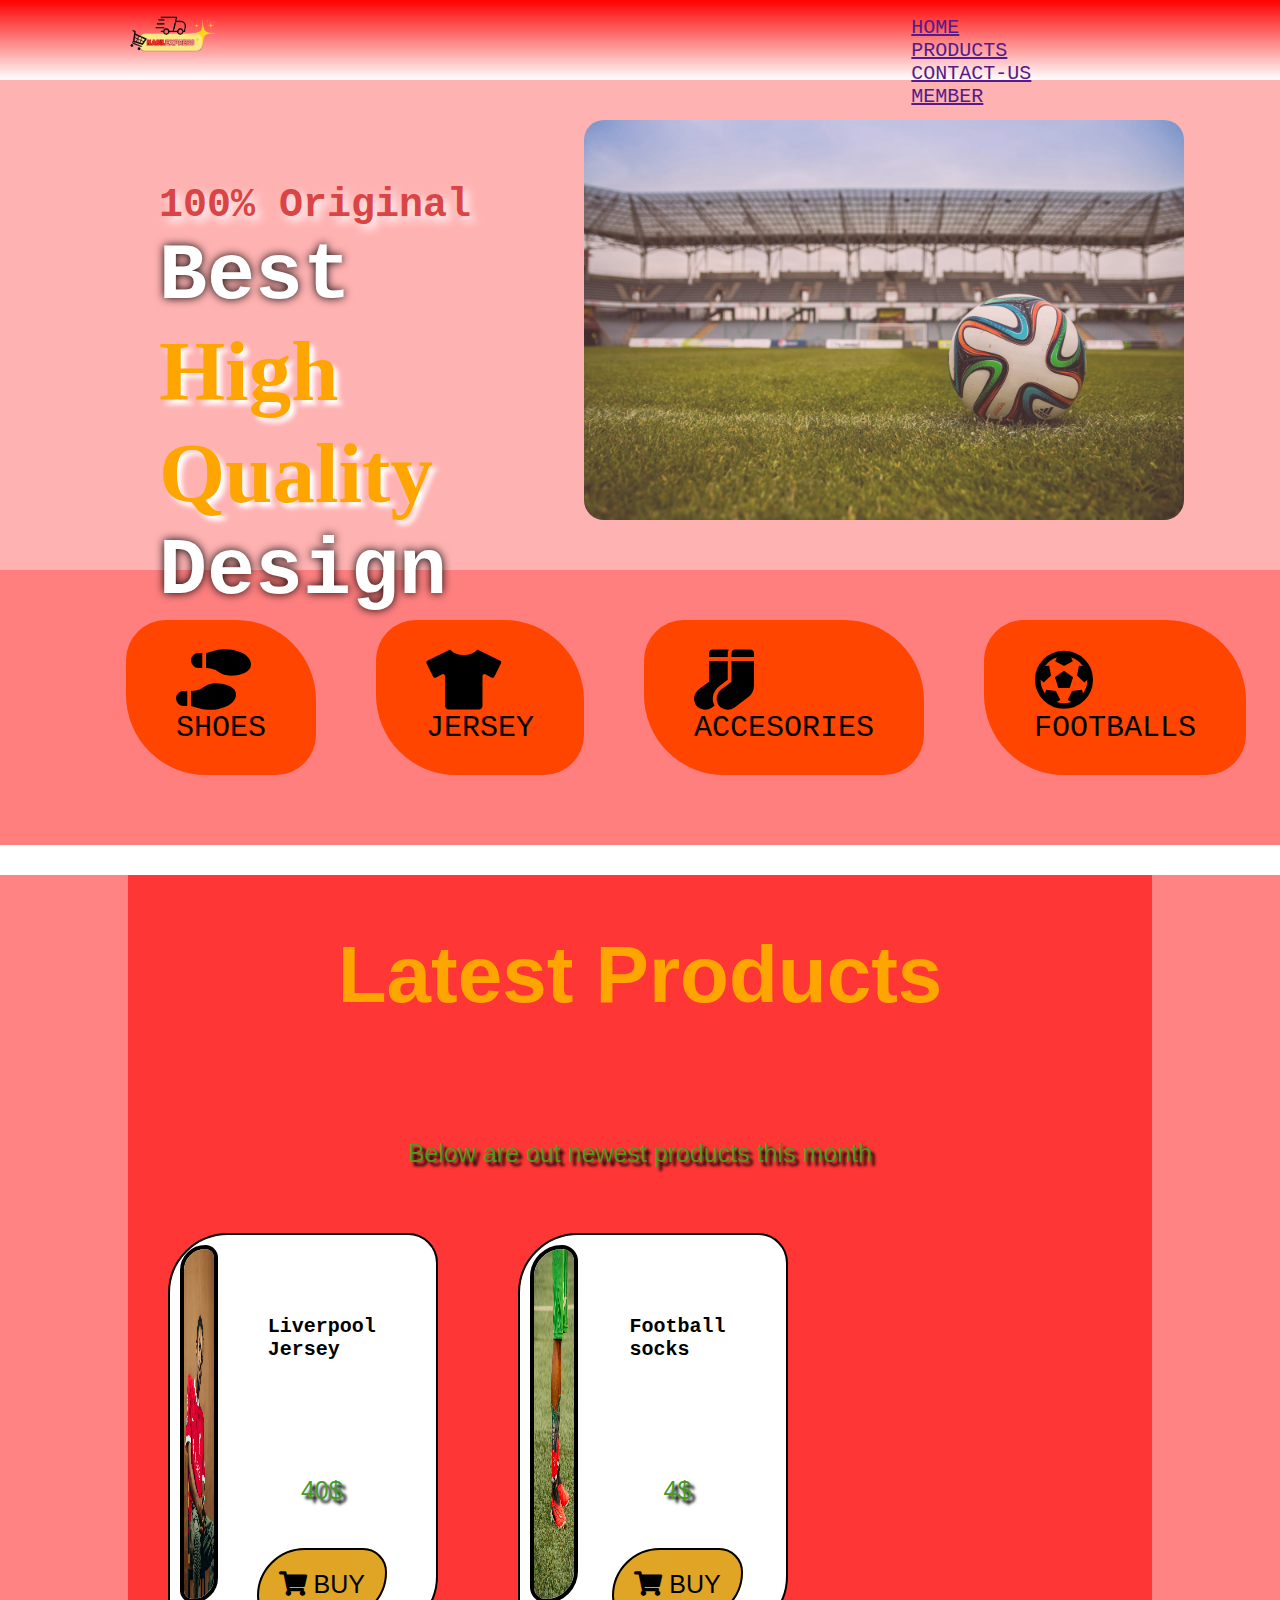
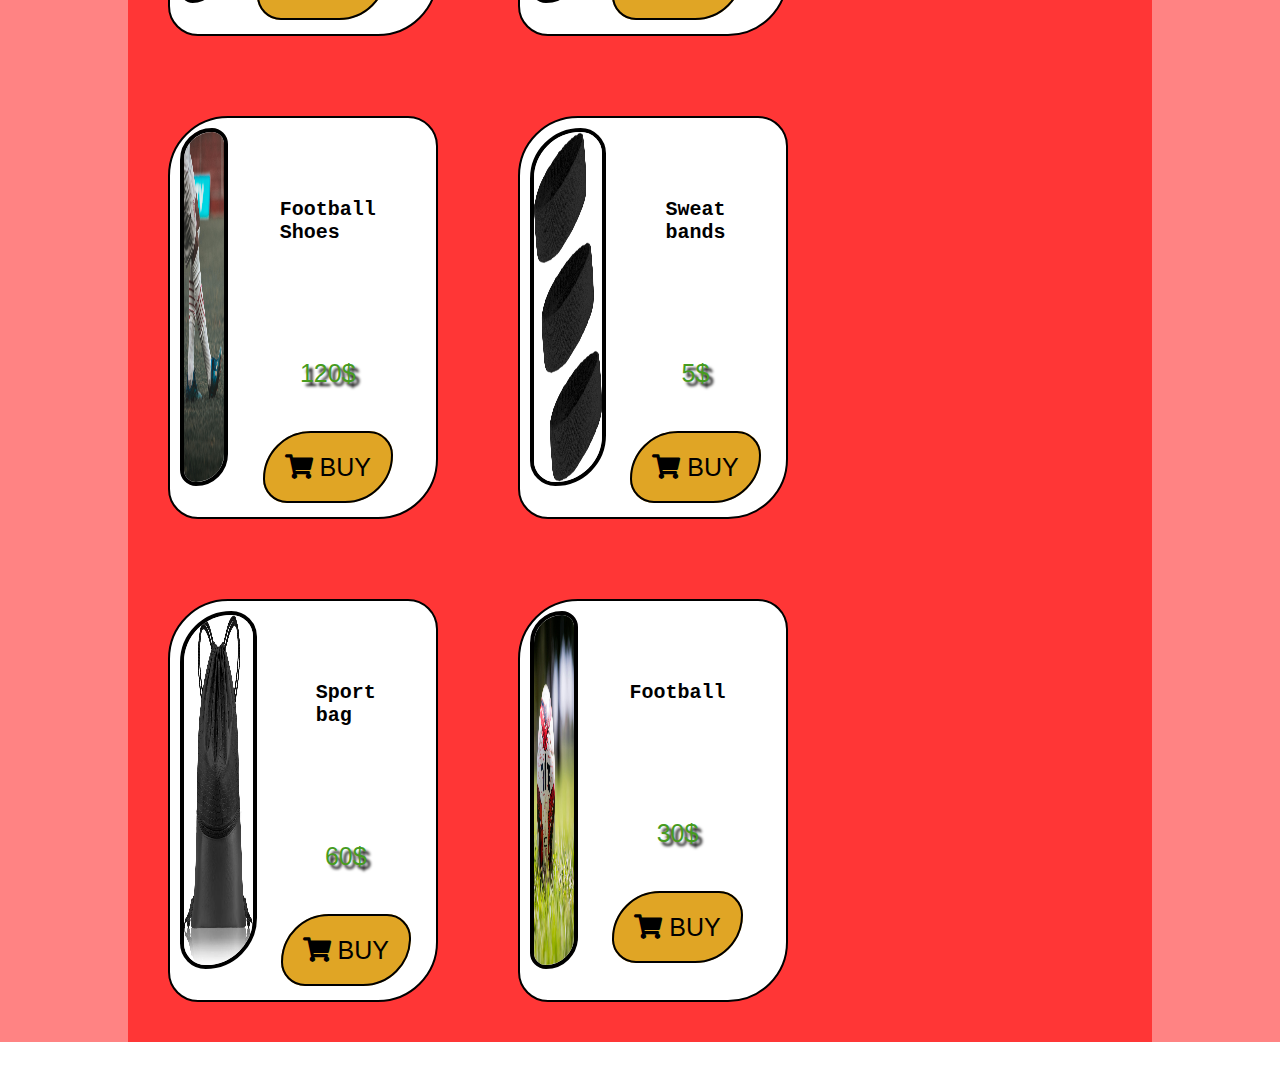
==== index.html @ 0cc01e16 "wadsawdasawdwsaaw" ====
<!DOCTYPE html>
<html lang="en">
<head>
    <meta charset="UTF-8">
    <meta name="viewport" content="width=device-width, initial-scale=1.0">
    <title>Nabil Online Shop</title>
    <link rel="stylesheet" href="assets/style.css">
    <!-- library for icons -->
    <link rel="stylesheet" href="https://cdnjs.cloudflare.com/ajax/libs/font-awesome/5.15.4/css/all.min.css">
</head>
<body>
    <!-- navbar layout -->
    <nav>
        <div class="container1">
            <div class="col-1">
                <img class="logo" src="assets/Images/Add_a_heading-removebg-preview.png" alt="">
            </div>
            <div class="col-2 nav-menu">
                <ul>
                    <li><a href="">HOME</a></li>
                    <li><a href="">PRODUCTS</a></li>
                    <li><a href="">CONTACT-US</a></li>
                    <li class="menu-dropdown">
                        <a href="">MEMBER</a>
                        <ul class="submenu-dropdown">
                            <li><a href=""></a>SIGN IN</li>
                            <li><a href=""></a>REGISTER</li>
                        </ul>
                    </li>
                </ul>
            </div>
        </div>
    </nav>
    <!-- header layout -->
    <header>
        <div class="container1">
            <div class="col-3 heading-text">
                <h4 class="subtitle">100% Original</h4>
                <h1 class="maintitle">Best <span class="subtext">High Quality</span> Design</h1>
            </div>
            <div class="col-1">
                <img src="/assets/Images/pexels-pixabay-46798.jpg" class="header-banner" alt="">
            </div>
        </div>
    </header>
    <!-- main layout -->
    <main>
        <!-- category products -->
        <div class="listcategory">
            <div class="container1">
                <div class="col-1">
                    <div class="category">
                        <i class="icon1 fas fa-shoe-prints"></i>
                        SHOES
                    </div>
                </div>
                <div class="col-1">
                    <div class="category">
                        <i class="icon1 fas fa-tshirt"></i>
                        JERSEY
                    </div>
                </div>
                <div class="col-1">
                    <div class="category">
                        <i class="icon1 fas fa-socks"></i>
                        ACCESORIES
                    </div>
                </div>
                <div class="col-1">
                    <div class="category">
                        <i class="icon1 fas fa-futbol"></i>
                        FOOTBALLS
                    </div>
                </div>
            </div>
        </div>
        <!-- latest products -->
         <div class="latestproducts">
            <div class="container2">
                <h1>Latest Products</h1>
                <p>
                    Below are out newest products this month
                </p>
                <div class="container-product">
                    <div class="box container1 product">
                        <div class="col-1">
                            <img src="assets/Images/liverpool-jersey.jpg" alt="">
                        </div>
                        <div class="col-l">
                            <h3>Liverpool <br>   Jersey</h3>
                            <p>40$</p>
                            <p><a href="">
                                <i class="fas fa-shopping-cart"></i>
                                BUY
                            </a></p>
                        </div>
                    </div>

                    <div class="box container1 product">
                        <div class="col-1">
                            <img src="assets/Images/football-socks.jpg" alt="">
                        </div>
                        <div class="col-l">
                            <h3>Football <br> socks</h3>
                            <p>4$</p>
                            <p><a href="">
                                <i class="fas fa-shopping-cart"></i>
                                BUY
                            </a></p>
                        </div>
                    </div>

                    <div class="box container1 product">
                        <div class="col-1">
                            <img src="assets/Images/football-shoes.jpg" alt="">
                        </div>
                        <div class="col-l">
                            <h3>Football <br> Shoes</h3>
                            <p>120$</p>
                            <p><a href="">
                                <i class="fas fa-shopping-cart"></i>
                                BUY
                            </a></p>
                        </div>
                    </div>

                    <div class="box container1 product">
                        <div class="col-1">
                            <img src="assets/Images/sweat-bands.jpg" alt="">
                        </div>
                        <div class="col-l">
                            <h3>Sweat <br> bands</h3>
                            <p>5$</p>
                            <p><a href="">
                                <i class="fas fa-shopping-cart"></i>
                                BUY
                            </a></p>
                        </div>
                    </div>

                    <div class="box container1 product">
                        <div class="col-1">
                            <img src="assets/Images/sport-bag.png" alt="">
                        </div>
                        <div class="col-l">
                            <h3>Sport <br> bag</h3>
                            <p>60$</p>
                            <p><a href="">
                                <i class="fas fa-shopping-cart"></i>
                                BUY
                            </a></p>
                        </div>
                    </div>

                    <div class="box container1 product">
                        <div class="col-1">
                            <img src="assets/Images/football-ball.jpg" alt="">
                        </div>
                        <div class="col-l">
                            <h3>Football</h3>
                            <p>30$</p>
                            <p><a href="">
                                <i class="fas fa-shopping-cart"></i>
                                BUY
                            </a></p>
                        </div>
                    </div>
                </div>
            </div>
         </div>
    </main>
</body>
</html>
---- assets/style.css ----
body{
    margin: 0px;
    background-color: rgb(255, 255, 255);
}

nav{
    background-image: linear-gradient(red, white);
    height: 80px;
    
}

.container1{
    width: 85%;
    margin: 0px auto;
    display: flex;
}

.container2{
    width: 80%;
    display: flex;
    flex-direction: column;
    background-color: rgb(255, 54, 54);
    margin: 30px auto;
}

.container-product{
    width: 100%;
    margin: 0px auto;
    display: flex;
    flex-direction: row;
    flex-wrap: wrap;
}

.logo{
    height: 70px;
    padding: 3px 15px;
}

.col-1{
    flex: 2;
}

.col-2{
    flex: 1;
}

.col-3{
    flex: 3;
}


.nav-menu li{
    list-style: none;
    float: left;
    padding: 0px 50px;
    color: white;
    font-family: monospace;
    font-size: 20px;
}

.menu-dropdown{
    position: relative;
    display: inline;
}

.submenu-dropdown{
    display: none;
    background-color: rgb(255, 103, 103);
    position: absolute;
    width: 100%;
    padding: 30px;
}

.menu-dropdown:hover .submenu-dropdown{
    display: block;
}

header{
    background-color: rgb(255, 178, 178);
    height:450px;
    padding-top: 40px;
}

.header-banner{
    width: 600px;
    opacity: 0.75;
    border-radius: 20px;
}

header h1, h4{
    margin: 3px;
}

.subtitle{
    font-family: monospace;
    font-size: 40px;
    color: rgb(218, 68, 68);
    text-shadow: 5px 5px 10px rgb(255, 255, 255);
}

.maintitle{
    font-family: monospace;
    font-size: 80px;
    color: rgb(255, 255, 255);
    text-shadow: 0px 0px 10px black;
}

.subtext{
    font-family: 'lucida handwriting';
    font-size: 85px;
    color: orange;
    text-shadow: 5px 5px 5px white;
}

.heading-text{
    padding: 60px;
}

header img{
    width: 1200px;
}

.listcategory{
    padding:  20px 0px 40px 0px;
    background-color: rgb(255, 127, 127);
}

.category{
    background-color:   orangered;
    padding: 30px 50px;
    font-size: 30px;
    font-family: monospace;
    margin: 30px;
    border-radius: 40px 80px;
}

.icon1{
    font-size: 60px;
}

.latestproducts{
    background-color: rgb(255, 131, 131);
}

.box{
    width: 24%;
    background-color: white;
    margin: 40px;
}

.container2 h1{
    text-align: center;
    font-size: 80px;
    color: orange; 
    font-family: 'Franklin Gothic Medium', 'Arial Narrow', Arial, sans-serif;
}

.container2 p{
    text-align: center;
    color: white;
    font-family:'Franklin Gothic Medium', 'Arial Narrow', Arial, sans-serif;
    font-size: 40px;
}

.product{
    padding: 10px;
    border: solid 2px;
    border-radius: 60px 30px;
}

.product img{
    width: 80%;
    height: 350px;
    border-radius: 60px 30px;
    border: solid black 4px;
}

.latestproducts h3{
    padding: 50px;
    font-size: 20px;
    font-family: 'Courier New', Courier, monospace;
    width: 40%;
}

.latestproducts p{
    color: rgb(71, 156, 31);
    font-size: 25px;
    text-shadow: 4px 4px 3px black;
    padding-top: 40px;
}

.latestproducts a{
    text-decoration: none;
    background-color: rgb(224, 165, 37);
    padding: 20px;
    border-radius: 60px 30px;
    border: solid black 2px;
    color: black;
    text-shadow: none;
}
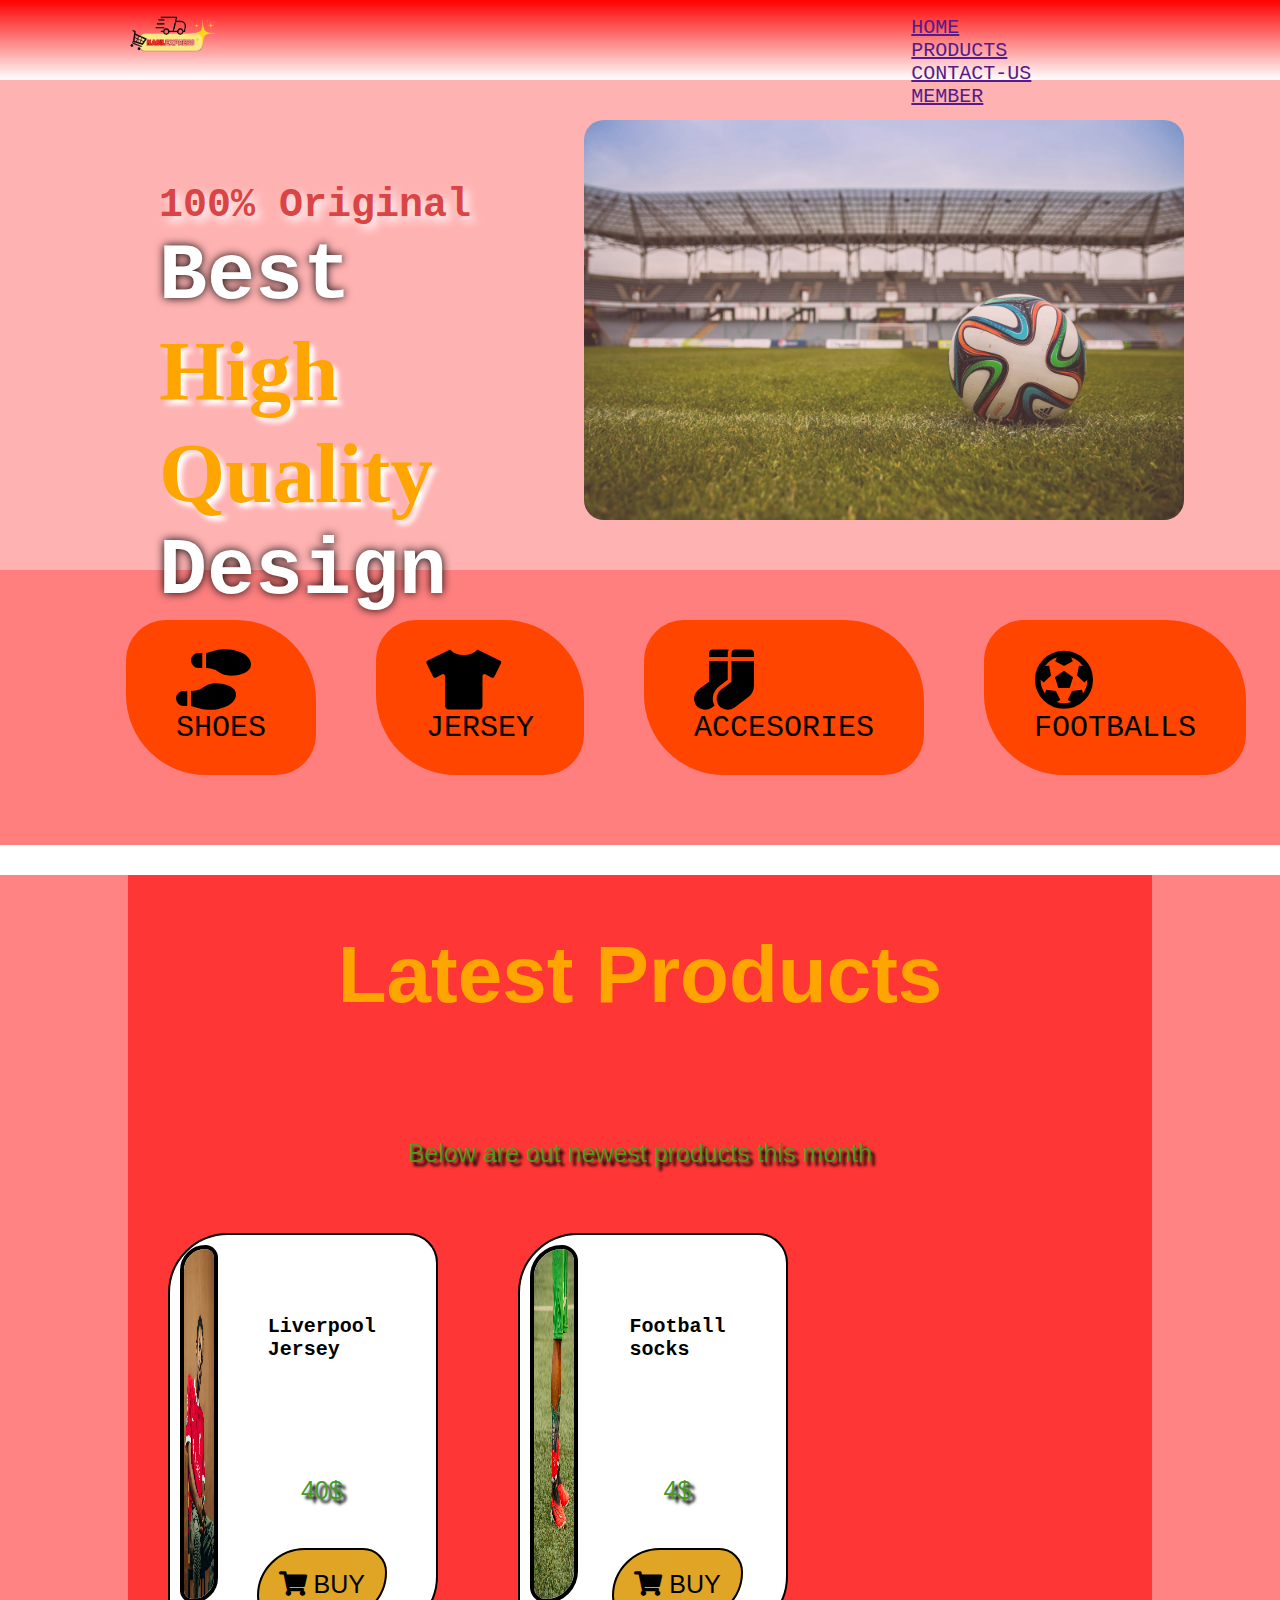
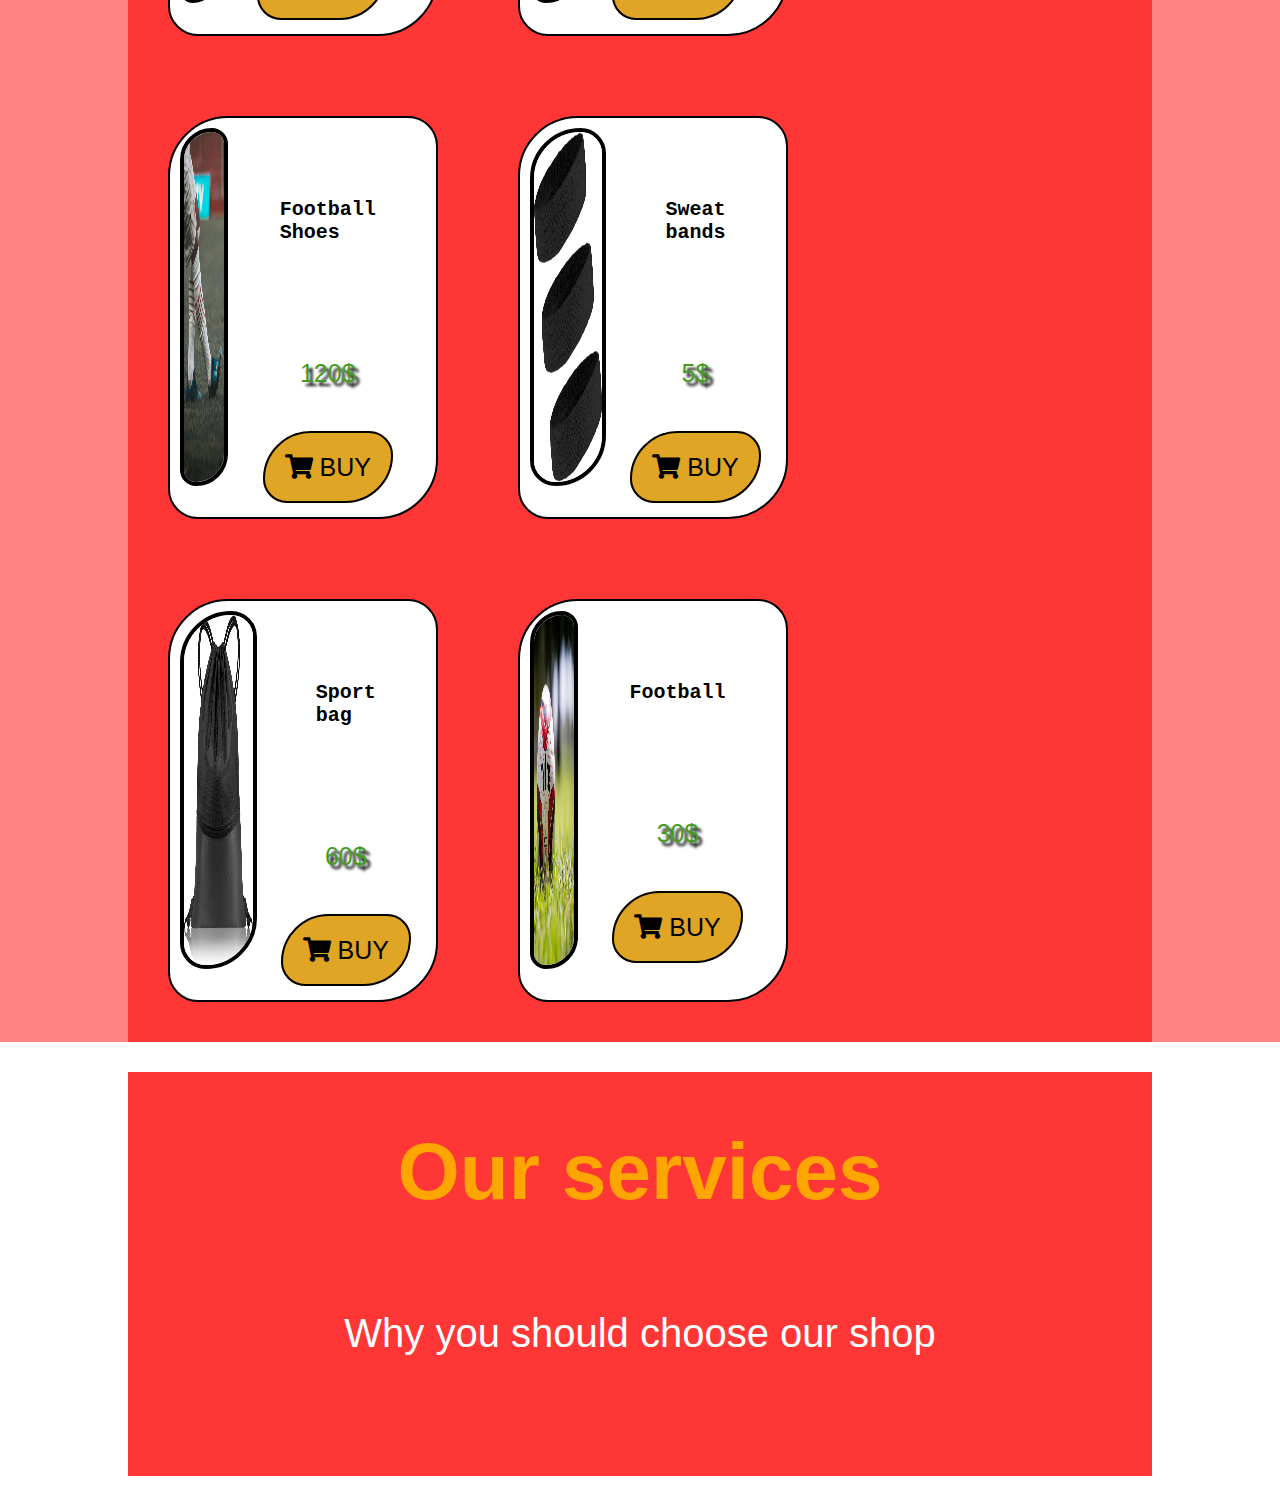
==== commit c737b9fd: "adws" ====
--- a/index.html
+++ b/index.html
@@ -168,6 +168,20 @@
                 </div>
             </div>
          </div>
+         <div class="service">
+            <div class="container2">
+                <h1>Our services</h1>
+                <p>Why you should choose our shop</p>
+                <div class="container1 box">
+                    <div class="col-1">
+                        <!-- add yt vid -->
+                    </div>
+                    <div class="col-2">
+                        
+                    </div>
+                </div>
+            </div>
+         </div>
     </main>
 </body>
 </html>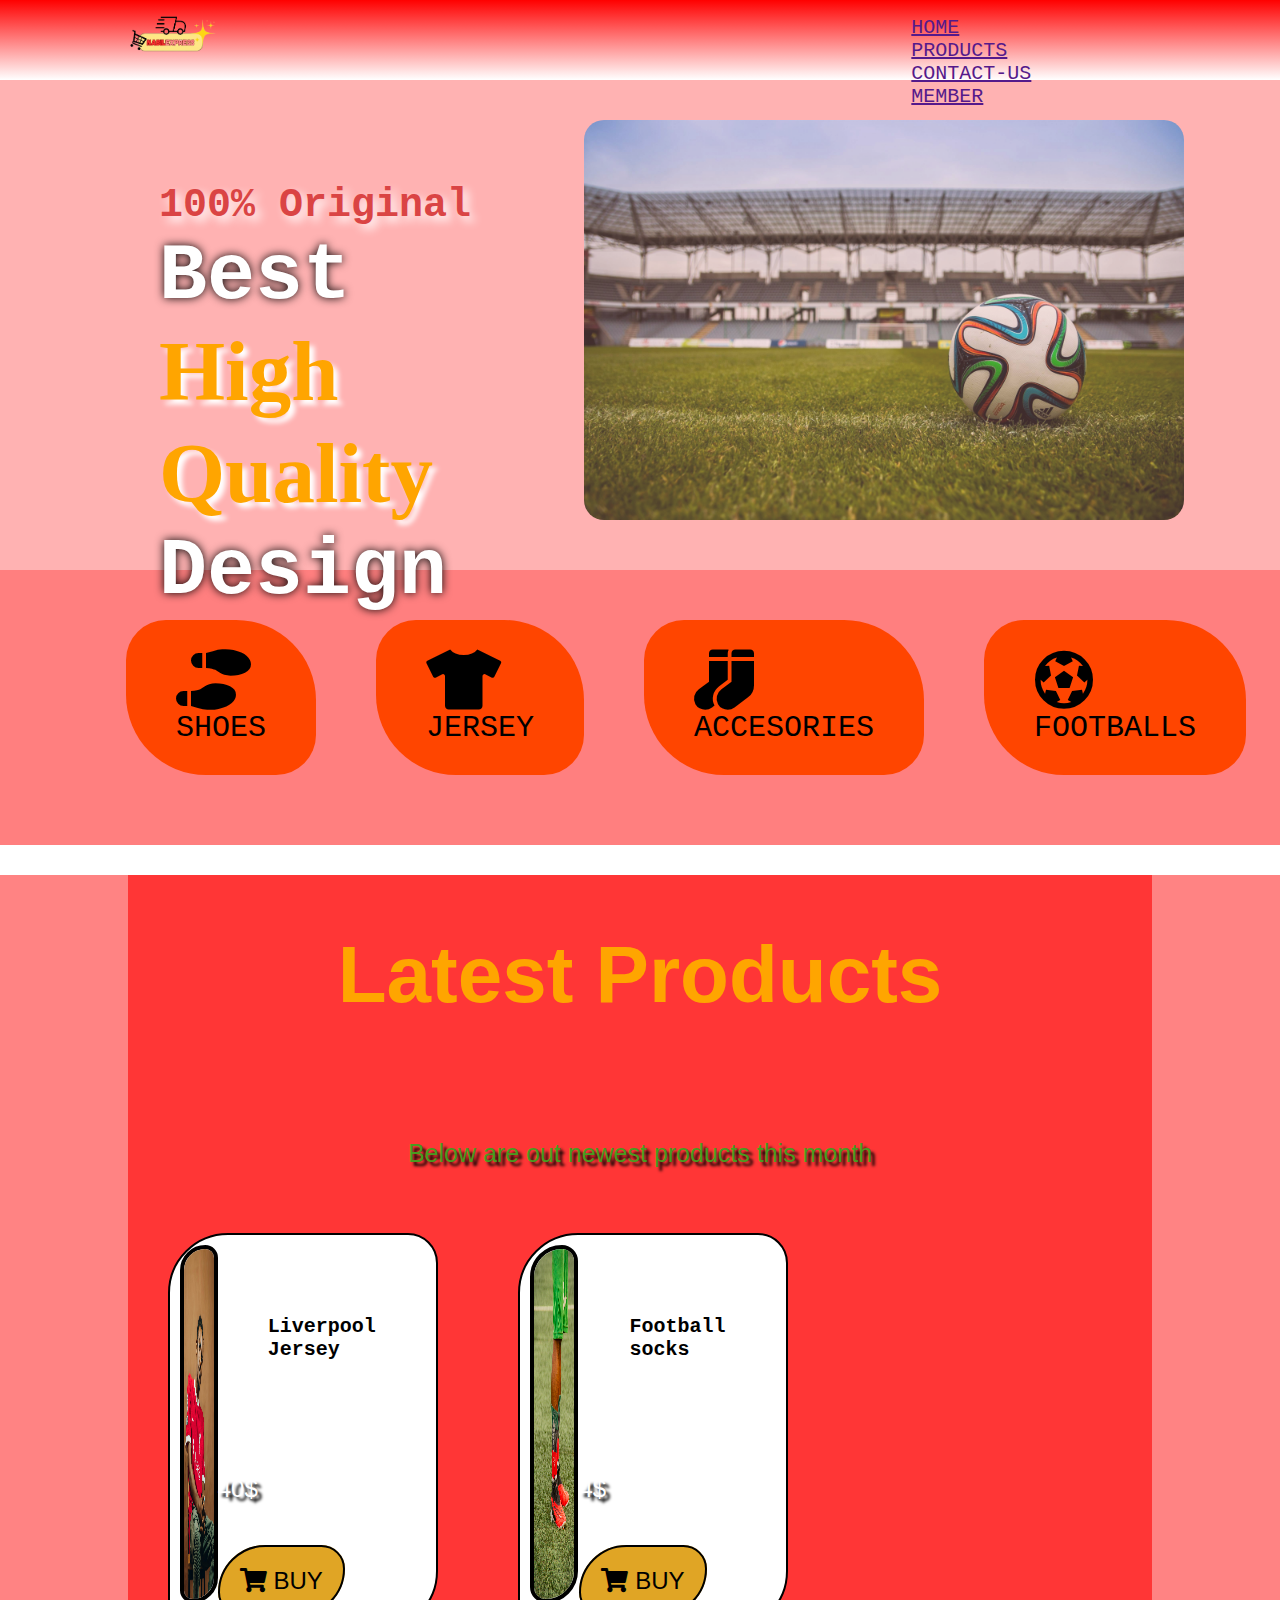
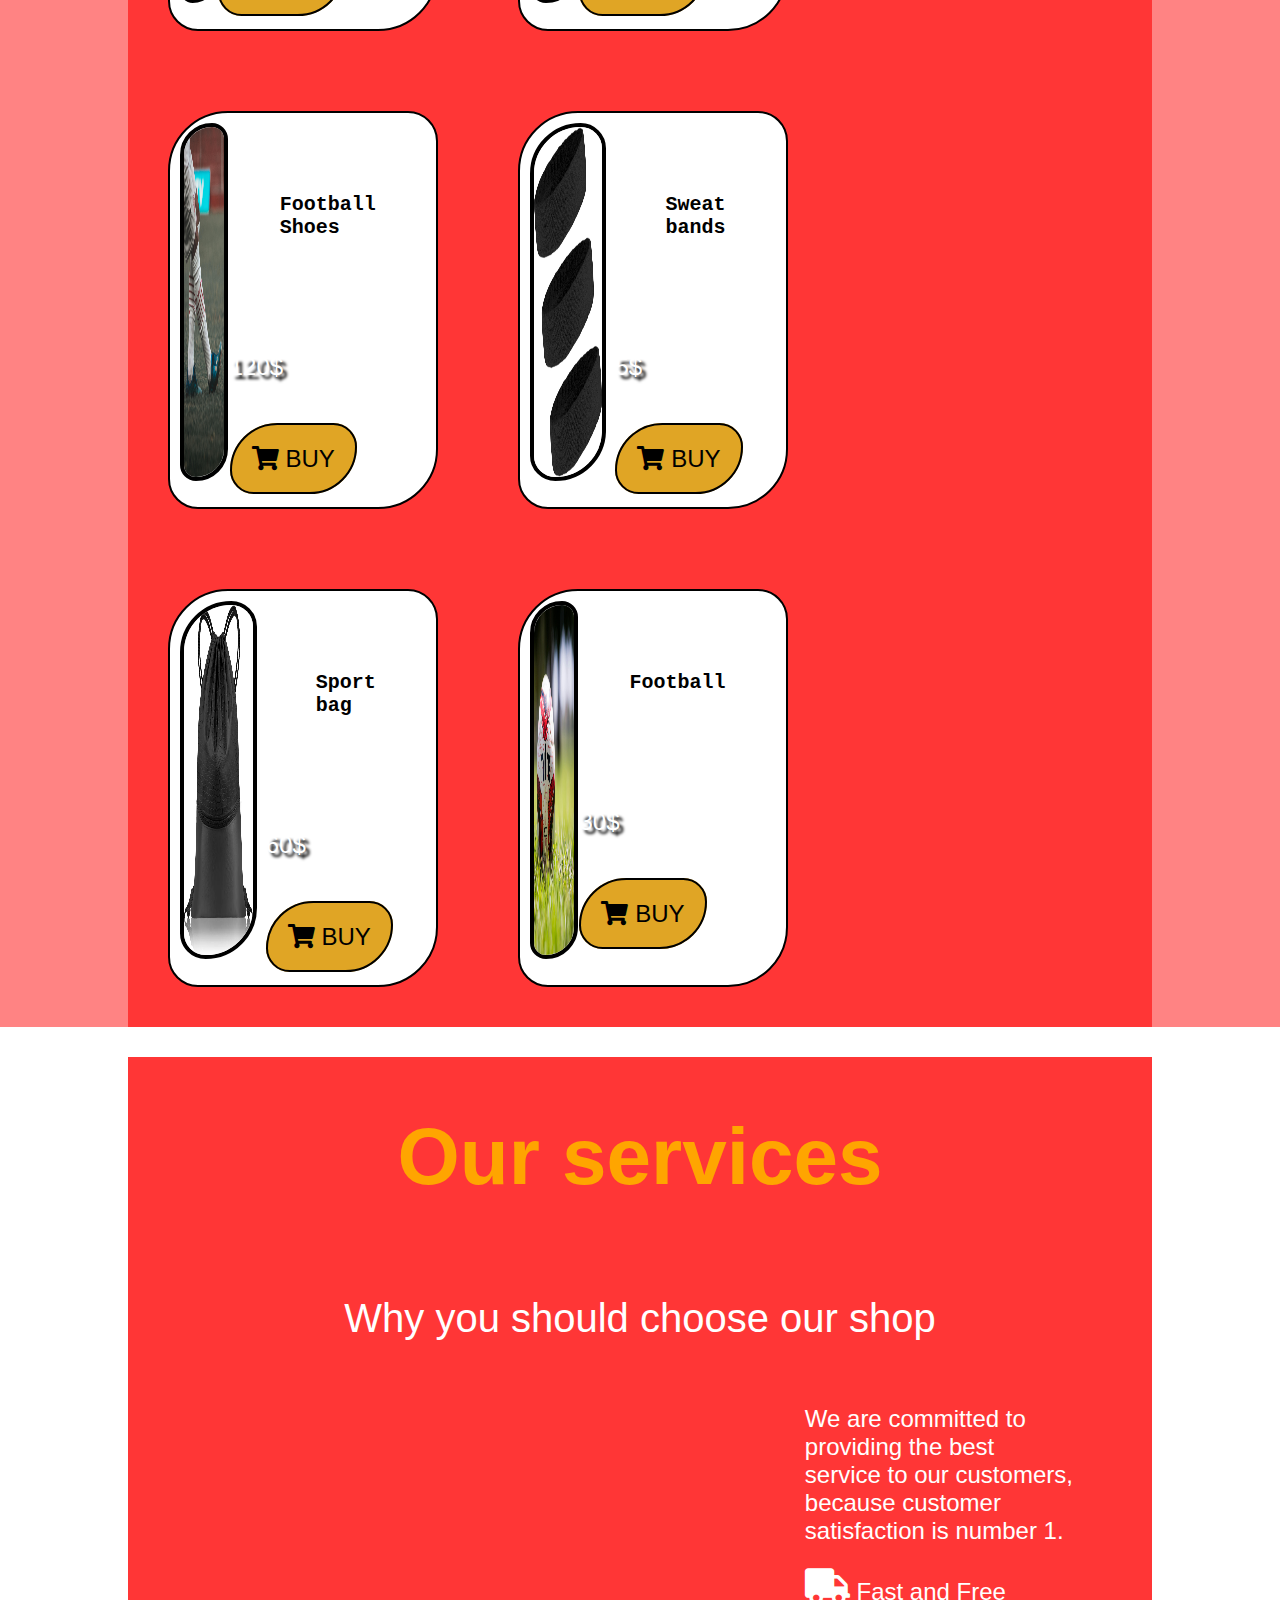
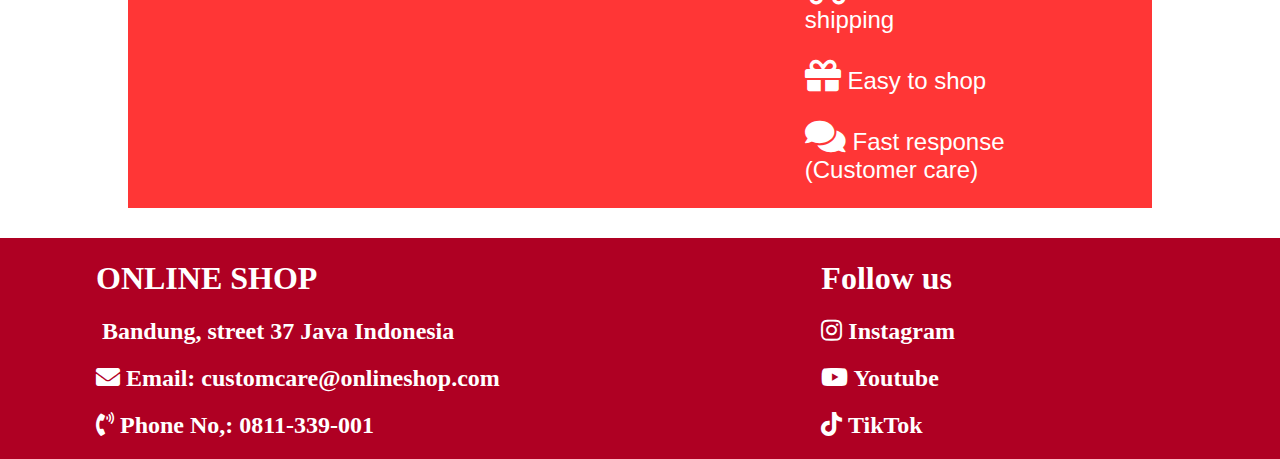
==== commit d20858b1: "dasdwadsad" ====
--- a/index.html
+++ b/index.html
@@ -172,16 +172,35 @@
             <div class="container2">
                 <h1>Our services</h1>
                 <p>Why you should choose our shop</p>
-                <div class="container1 box">
+                <div class="container1">
                     <div class="col-1">
-                        <!-- add yt vid -->
+                        <iframe width="600" height="325" src="https://www.youtube.com/embed/9qK_Sg1QQgQ" title="A Liverpool Story: Standard Chartered and Liverpool Football Club" frameborder="0" allow="accelerometer; autoplay; clipboard-write; encrypted-media; gyroscope; picture-in-picture; web-share" referrerpolicy="strict-origin-when-cross-origin" allowfullscreen></iframe>
                     </div>
                     <div class="col-2">
-                        
+                        <p>We are committed to providing the best service to our customers, because customer satisfaction is number 1.</p>
+                        <p><i class="fas fa-truck icon2"></i>  Fast and Free shipping</p>
+                        <p><i class="fas fa-gift icon2"></i>  Easy to shop</p>
+                        <p><i class="fas fa-comments icon2"></i>  Fast response (Customer care)</p>
                     </div>
                 </div>
             </div>
          </div>
+         <footer>
+            <div class="container1">
+                <div class="col-1">
+                    <h1>ONLINE SHOP</h1>
+                    <h2><i class="fas fa-house-chimney"></i>  Bandung, street 37 Java Indonesia</h2>
+                    <h2><i class="fas fa-envelope"></i>  Email: customcare@onlineshop.com</h2>
+                    <h2><i class="fas fa-phone-volume"></i>  Phone No,: 0811-339-001</h2>
+                </div>
+                <div class="col-2">
+                    <h1>Follow us</h1>
+                    <h2><i class="fab fa-instagram"></i>  Instagram</h2>
+                    <h2><i class="fab fa-youtube"></i>  Youtube</h2>
+                    <h2><i class="fab fa-tiktok"></i>  TikTok</h2>
+                </div>
+            </div>
+         </footer>
     </main>
 </body>
 </html>--- a/assets/style.css
+++ b/assets/style.css
@@ -199,4 +199,17 @@
     text-shadow: none;
 }
 
-
+.container1 p{
+    font-size: 24px;
+    color: white;
+    text-align: left;
+}
+
+.icon2{
+    font-size: 36px;
+}
+
+footer{
+    background-color: rgb(175, 0, 35);
+    color: white;
+}
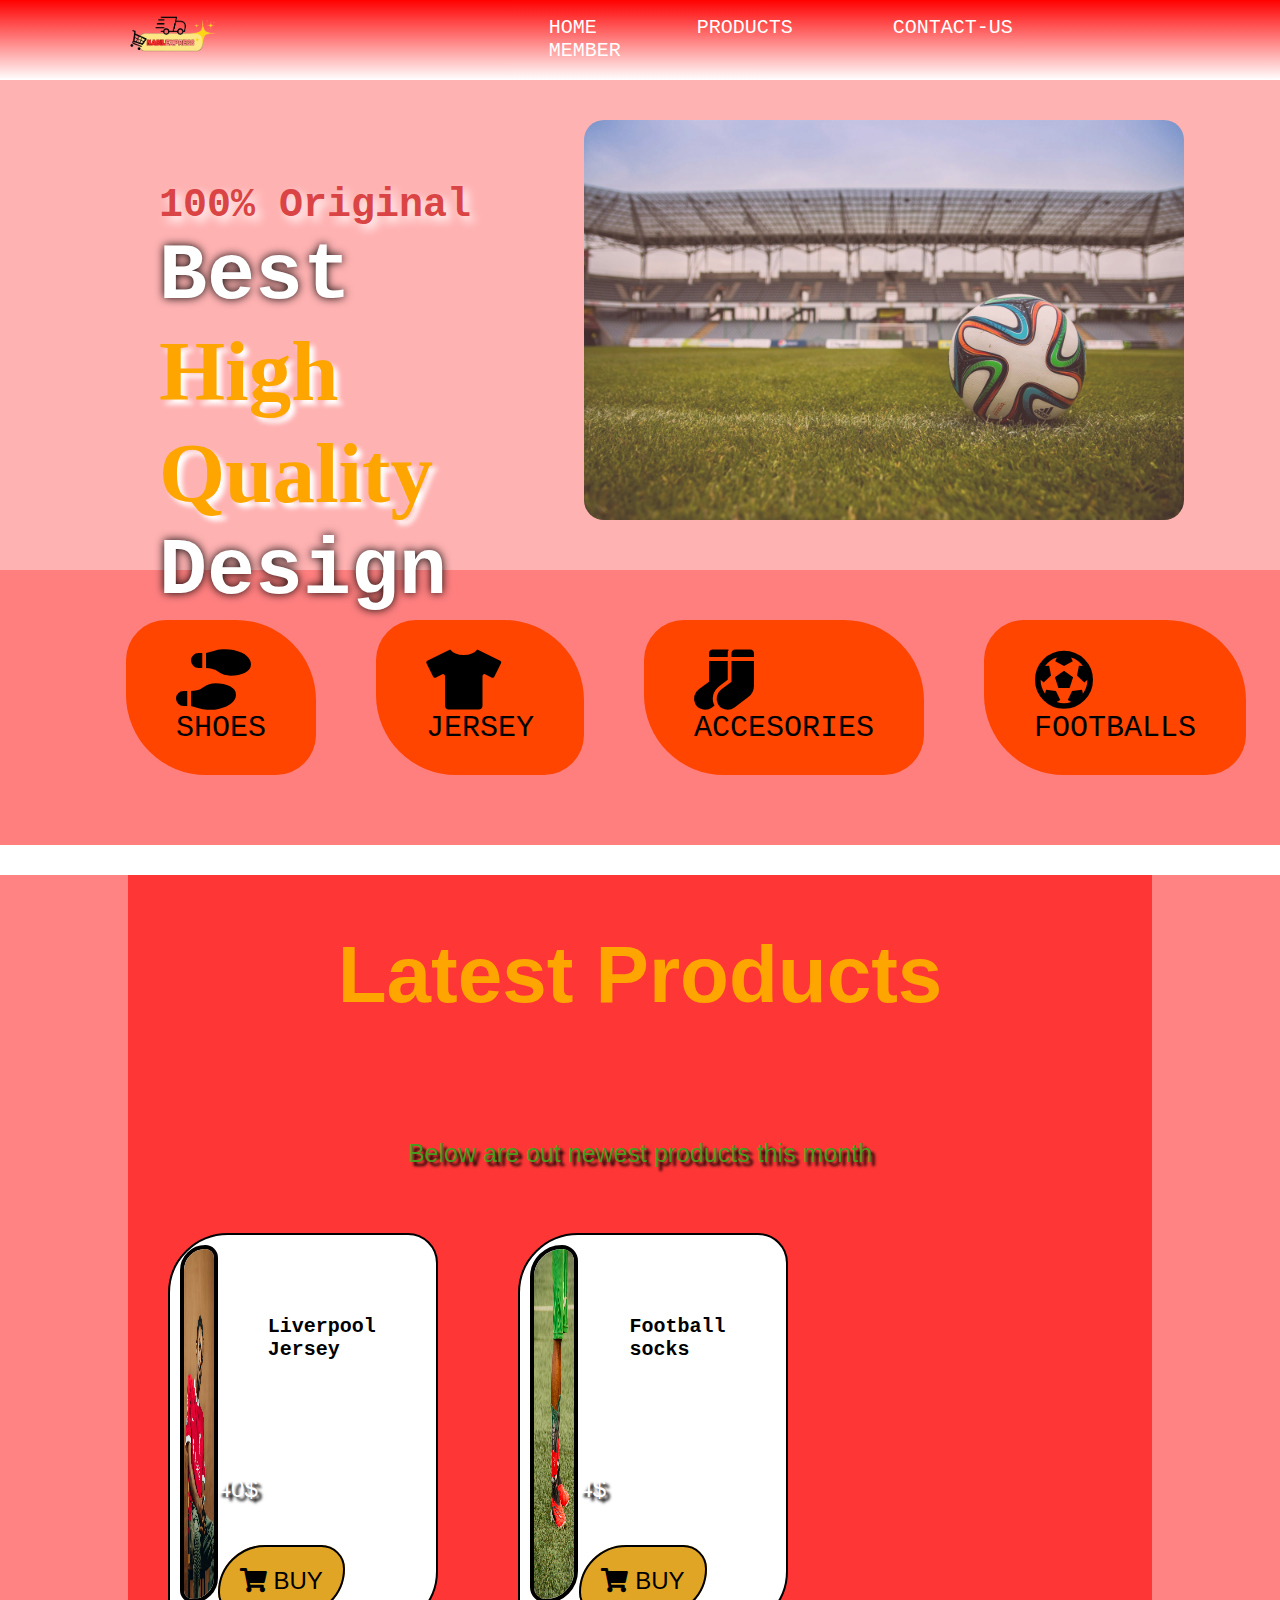
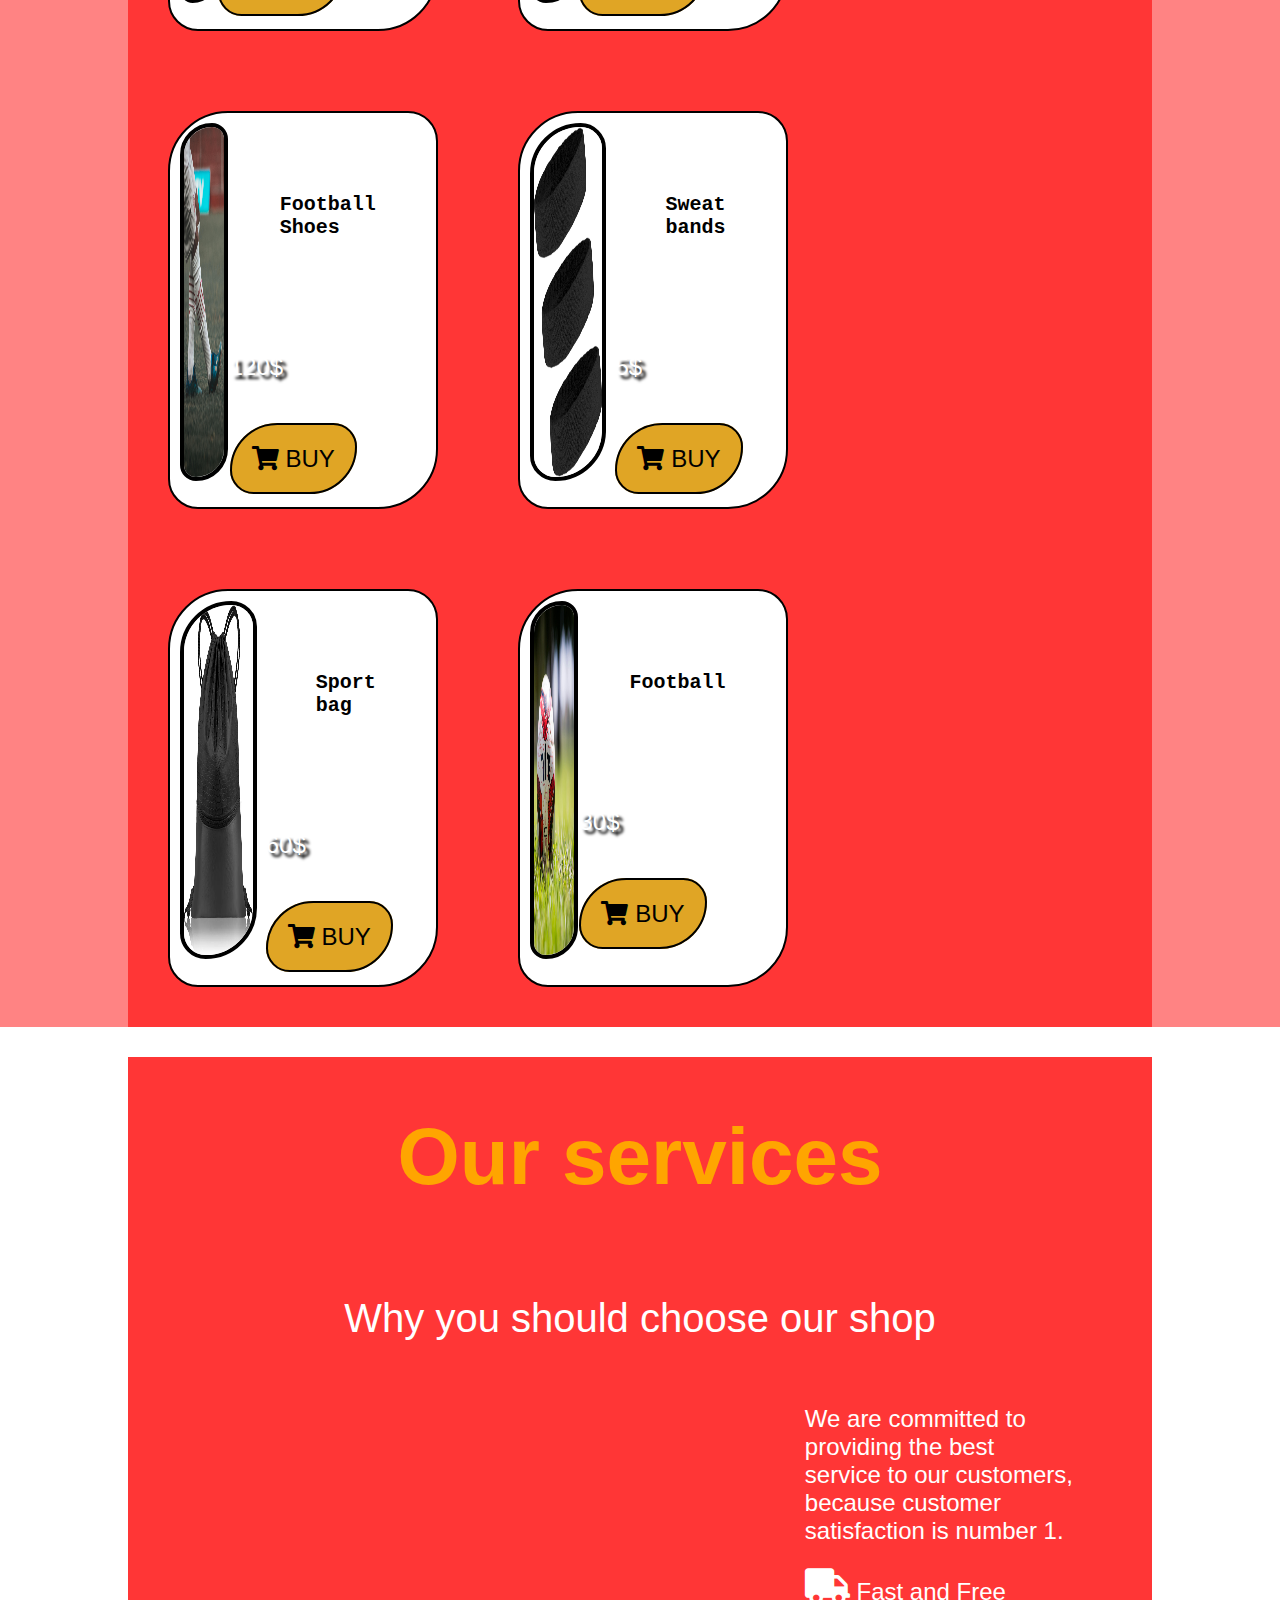
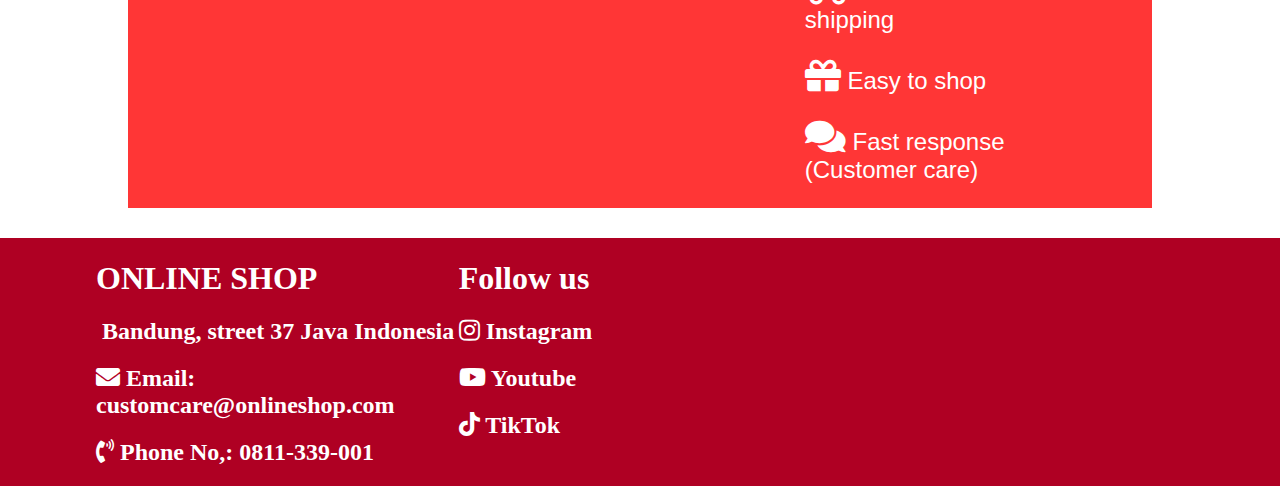
==== commit 60807132: "dasw" ====
--- a/index.html
+++ b/index.html
@@ -17,13 +17,13 @@
             </div>
             <div class="col-2 nav-menu">
                 <ul>
-                    <li><a href="">HOME</a></li>
+                    <li><a href="index.html">HOME</a></li>
                     <li><a href="">PRODUCTS</a></li>
                     <li><a href="">CONTACT-US</a></li>
                     <li class="menu-dropdown">
-                        <a href="">MEMBER</a>
+                        <a href="#">MEMBER</a>
                         <ul class="submenu-dropdown">
-                            <li><a href=""></a>SIGN IN</li>
+                            <li><a href="login.html"></a>SIGN IN</li>
                             <li><a href=""></a>REGISTER</li>
                         </ul>
                     </li>
--- a/assets/style.css
+++ b/assets/style.css
@@ -37,11 +37,11 @@
 }
 
 .col-1{
+    flex: 1;
+}
+
+.col-2{
     flex: 2;
-}
-
-.col-2{
-    flex: 1;
 }
 
 .col-3{
@@ -53,9 +53,13 @@
     list-style: none;
     float: left;
     padding: 0px 50px;
-    color: white;
     font-family: monospace;
     font-size: 20px;
+}
+
+.nav-menu li a{
+    text-decoration: none;
+    color: white;
 }
 
 .menu-dropdown{
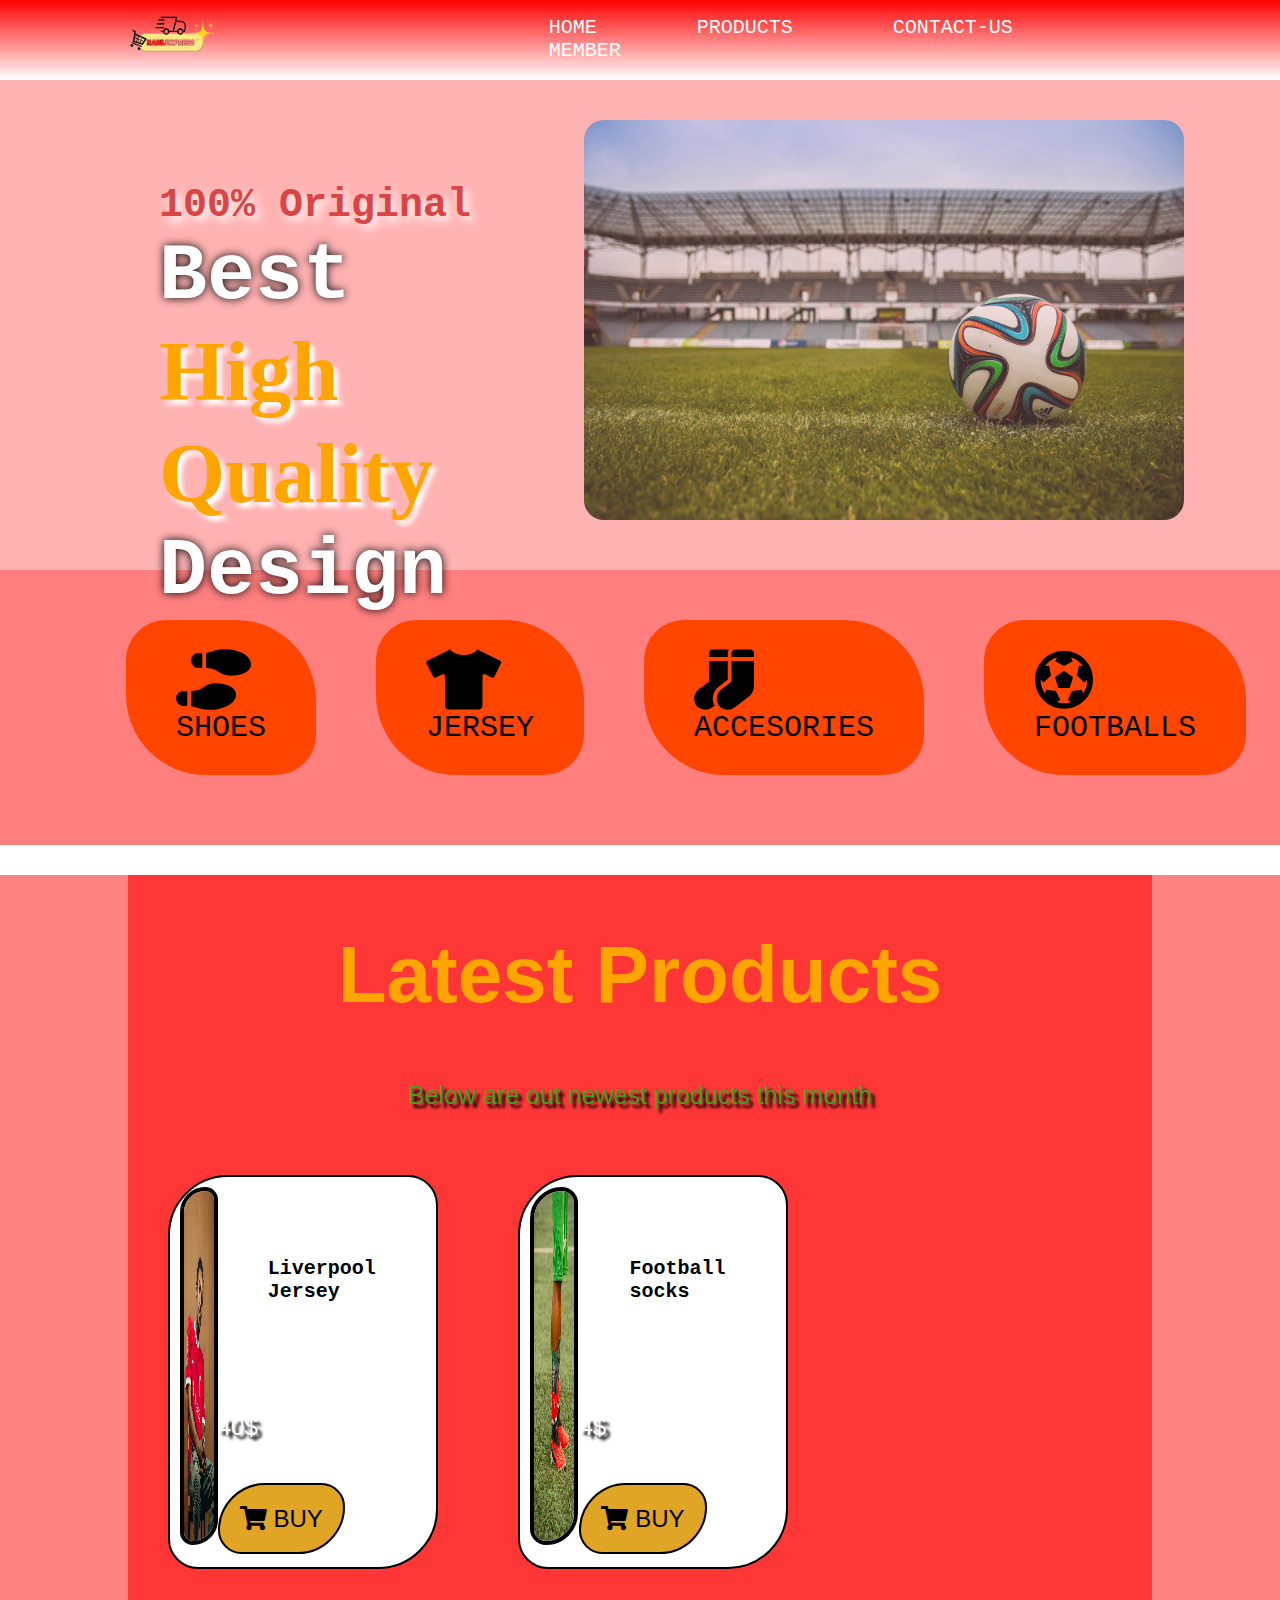
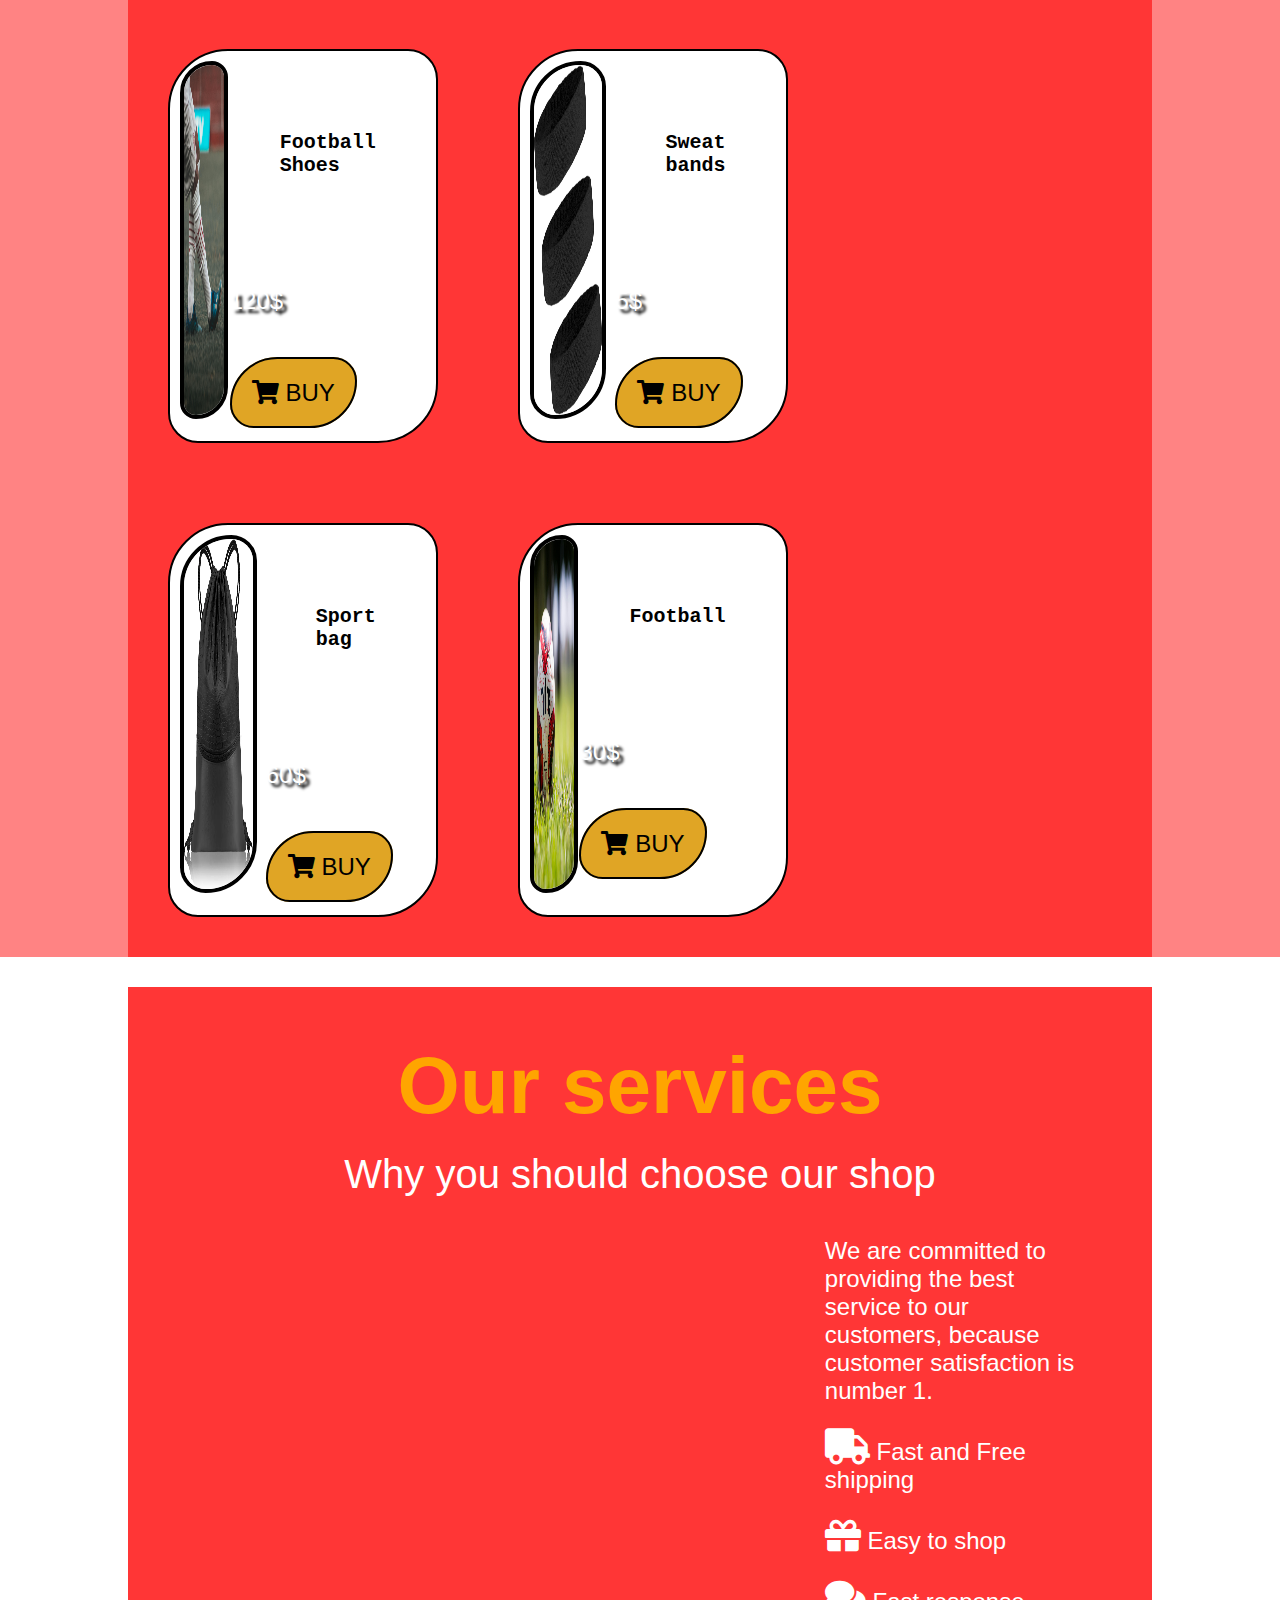
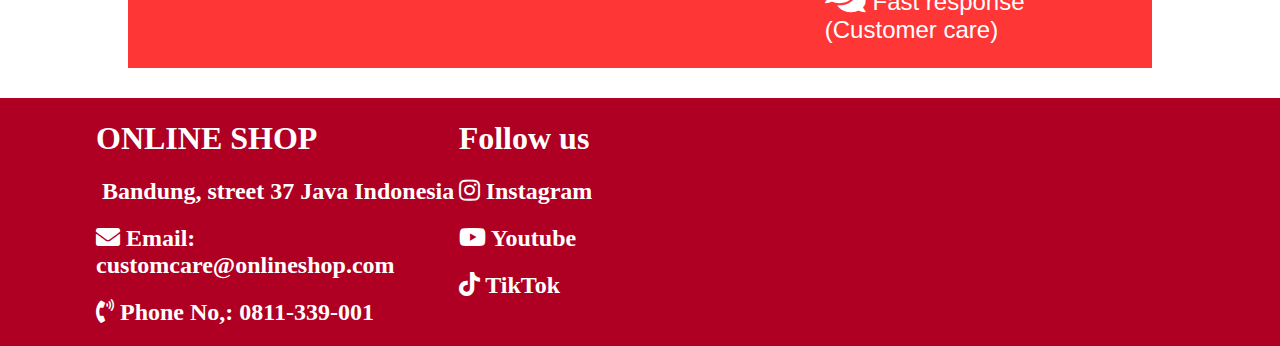
==== commit 6d57a0be: "gyub" ====
--- a/index.html
+++ b/index.html
@@ -19,12 +19,12 @@
                 <ul>
                     <li><a href="index.html">HOME</a></li>
                     <li><a href="">PRODUCTS</a></li>
-                    <li><a href="">CONTACT-US</a></li>
+                    <li><a href="contact us.html">CONTACT-US</a></li>
                     <li class="menu-dropdown">
                         <a href="#">MEMBER</a>
                         <ul class="submenu-dropdown">
-                            <li><a href="login.html"></a>SIGN IN</li>
-                            <li><a href=""></a>REGISTER</li>
+                            <li><a href="login.html">SIGN IN</a></li>
+                            <li><a href="register.html">REGISTER</a></li>
                         </ul>
                     </li>
                 </ul>
--- a/assets/style.css
+++ b/assets/style.css
@@ -155,6 +155,7 @@
 .container2 h1{
     text-align: center;
     font-size: 80px;
+    margin-bottom: 20px;
     color: orange; 
     font-family: 'Franklin Gothic Medium', 'Arial Narrow', Arial, sans-serif;
 }
@@ -162,8 +163,10 @@
 .container2 p{
     text-align: center;
     color: white;
+    margin-top: 0px;
     font-family:'Franklin Gothic Medium', 'Arial Narrow', Arial, sans-serif;
     font-size: 40px;
+
 }
 
 .product{
@@ -217,3 +220,36 @@
     background-color: rgb(175, 0, 35);
     color: white;
 }
+
+table{
+    width: 100%;
+    padding: 20px;
+}
+
+input[type="text"], input[type="email"], input[type="password"], textarea{
+    width: 100%;
+    padding: 10px;
+    margin: 10px;
+}
+
+button{
+    padding: 13px;
+    margin: 30px;
+    font-size: 30px;
+    background-color: rgb(202, 32, 32);
+    color: white;
+    border: solid 6px rgb(104, 0, 0);
+    border-radius: 20px;
+
+}
+
+label{
+    font-size: 30px;
+    margin: 10px;
+    color: white;
+    font-family: monospace;
+}
+
+iframe{
+    padding-right: 20px;
+}
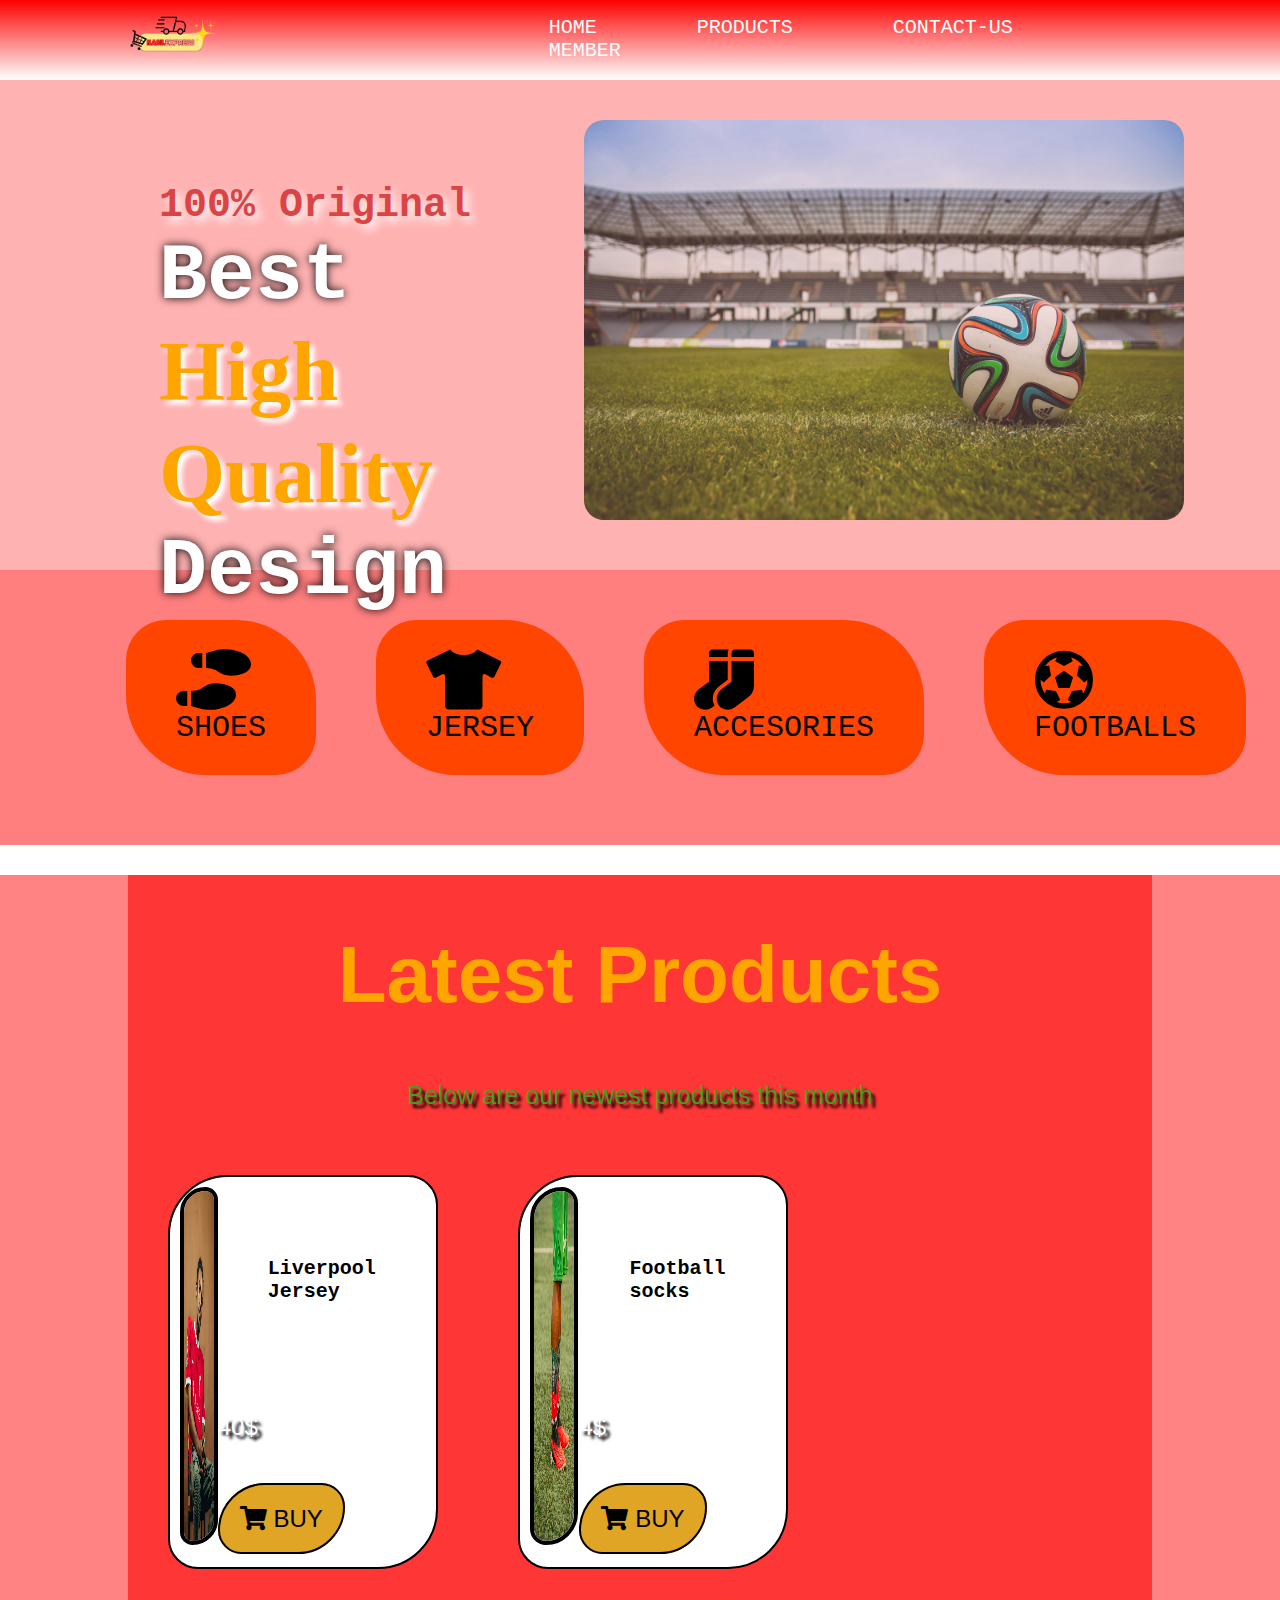
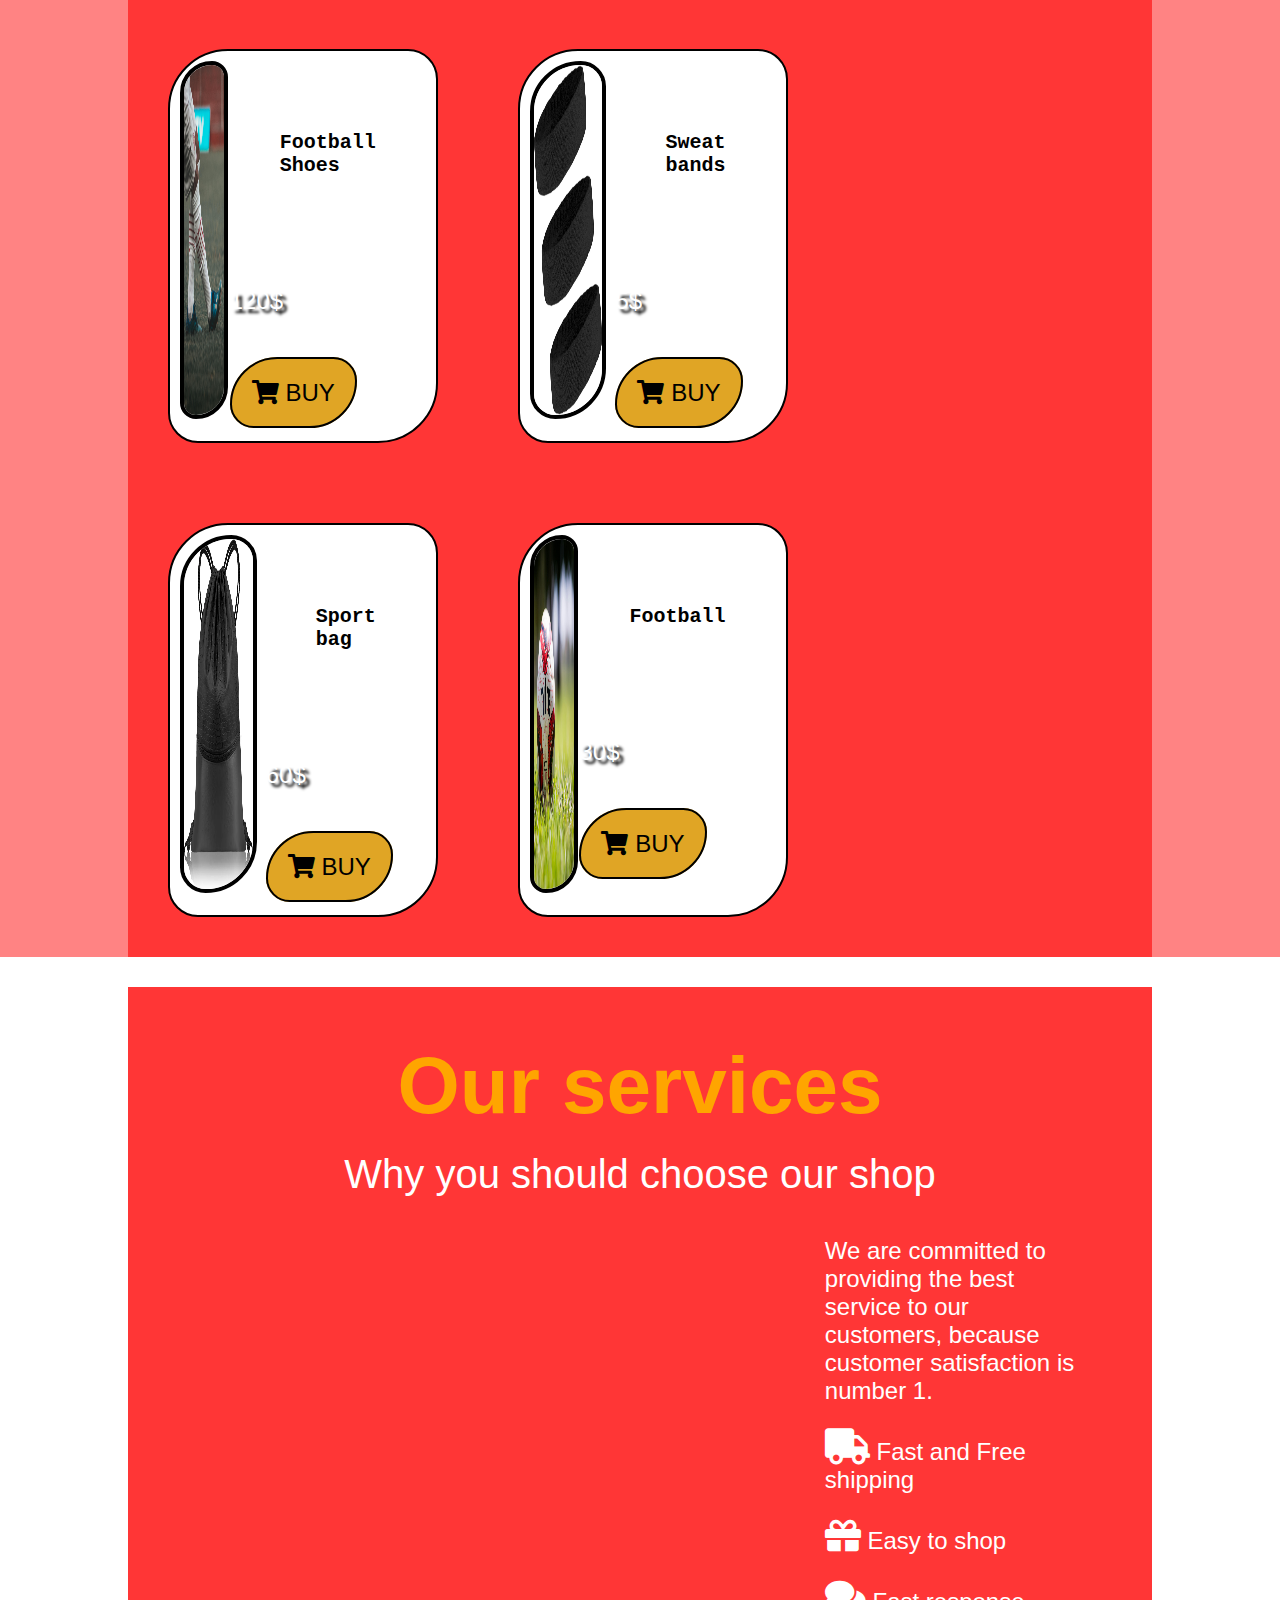
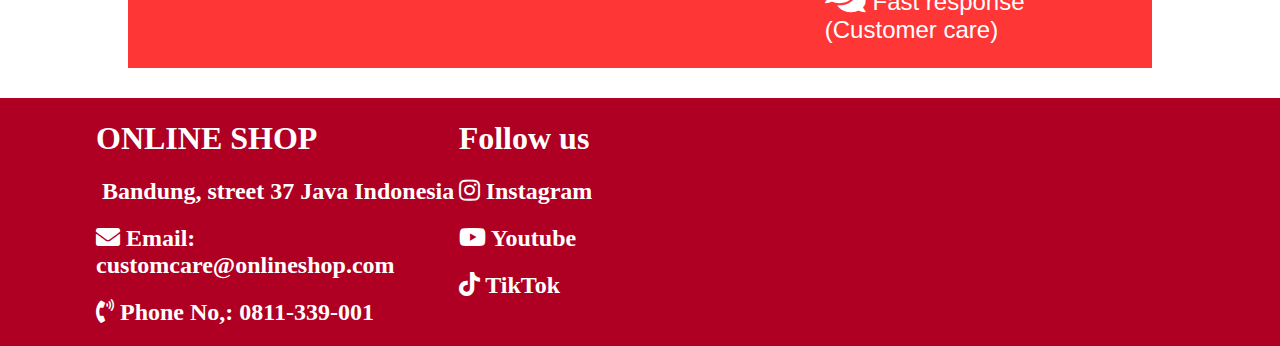
==== commit 06a43992: "awdsa" ====
--- a/index.html
+++ b/index.html
@@ -18,7 +18,7 @@
             <div class="col-2 nav-menu">
                 <ul>
                     <li><a href="index.html">HOME</a></li>
-                    <li><a href="">PRODUCTS</a></li>
+                    <li><a href="products.html">PRODUCTS</a></li>
                     <li><a href="contact us.html">CONTACT-US</a></li>
                     <li class="menu-dropdown">
                         <a href="#">MEMBER</a>
@@ -79,7 +79,7 @@
             <div class="container2">
                 <h1>Latest Products</h1>
                 <p>
-                    Below are out newest products this month
+                    Below are our newest products this month
                 </p>
                 <div class="container-product">
                     <div class="box container1 product">
